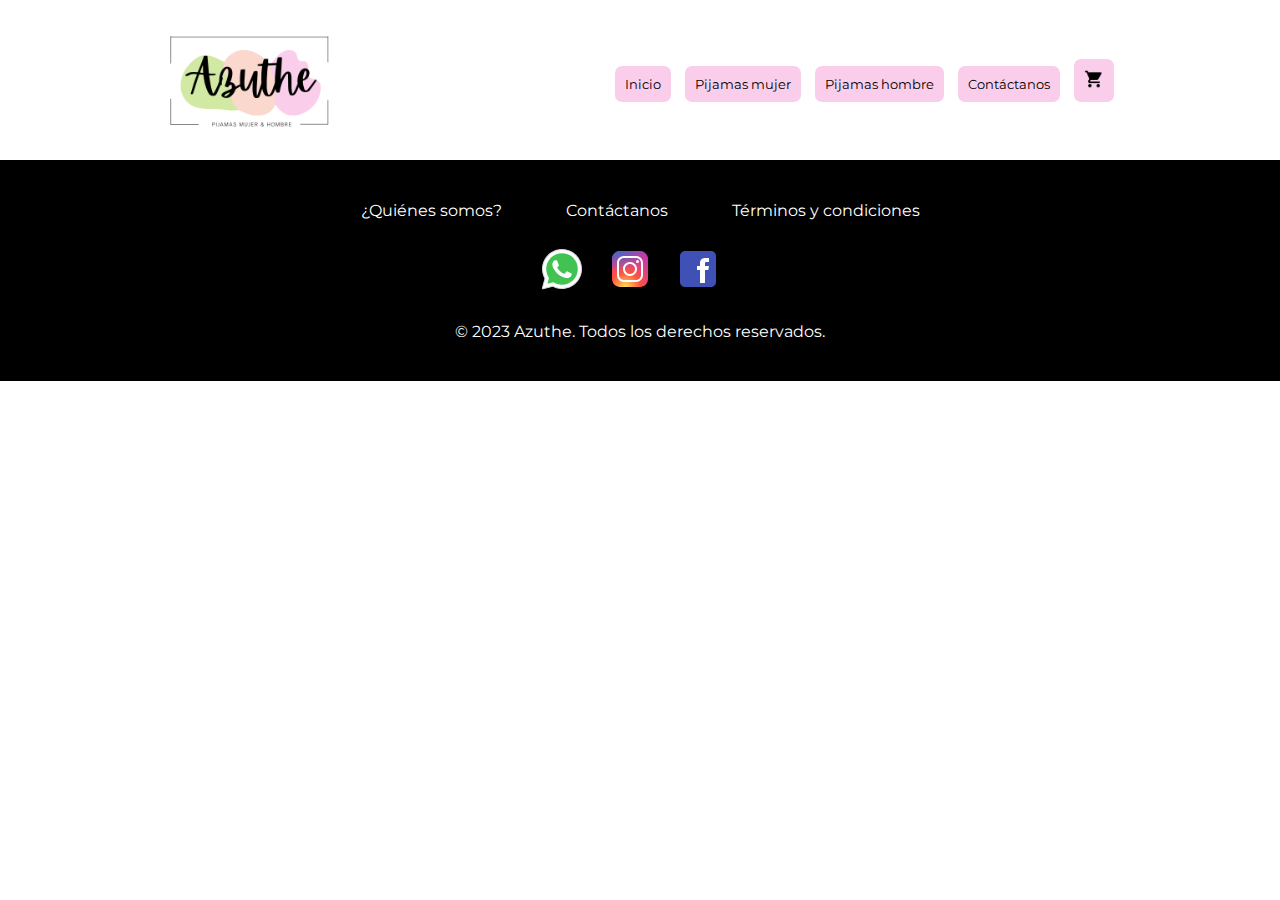
==== contacto.html @ 51ac1e92 "Avance parcial" ====
<!DOCTYPE html>
<html lang="es">
<head>
    <meta charset="UTF-8">
    <meta name="viewport" content="width=device-width, initial-scale=1.0">
    <title>Azuthe | Contacto</title>
    <link rel="stylesheet" href="CSS/mujer.css">
    <link href="https://fonts.googleapis.com/css2?family=Montserrat:wght@400;500;700&display=swap" rel="stylesheet">
</head>
<body>
    <header>
        <img class="logo" src="IMG/Azuthe.png" alt="Logo">
        <nav>
            <ul>
                <li> <button> <a href="index.html">Inicio</a> </button> </li>
                <li> <button><a href="mujer.html">Pijamas mujer</a></button> </li>
                <li> <button><a href="hombres.html">Pijamas hombre</a></button> </li>
                <li> <button><a href="contacto.html">Contáctanos</a></button> </li>
                <li> <button> <a href="carrito.html"><img src="IMG/carrito.png" height="20px" alt="Icono carrito de compras"></a></button> </li>
            </ul>
        </nav>
    </header>
    <footer>
        <ul>
            <li><a href="qsomos.html">¿Quiénes somos?</a> </li>
            <li><a href="contacto.html">Contáctanos</a> </li>
            <li><a href="t&c.html">Términos y condiciones</a></li>
        </ul>
            <div class="socialMedia">
                <a href="https://api.whatsapp.com/send?phone=573025672995" target="_blank"><img src="IMG/whatsapp.svg" alt="Link de acceso a whatsapp"></a>
                <a href="https://www.instagram.com/azuthe_clothes/?utm_source=ig_web_button_share_sheet&igshid=OGQ5ZDc2ODk2ZA==" target="_blank"><img src="IMG/instagram.svg" alt="Link de acceso a instagram"></a>
                <a href="https://www.facebook.com/azuthe.sleepwear?locale=es_LA" target="_blank"><img src="IMG/facebook.svg" alt="Link de acceso a Facebook"></a>
            </div>
        <p>© 2023 Azuthe. Todos los derechos reservados.</p>
    </footer>
</body>
</html>
---- CSS/mujer.css ----
:root {
    --negro: black;
    --blanco: white;
    --textColor: #d4fcfc;
    --subtitles: #8c34f4;
    --background: #ecdffb;
    --fondo: #f5daec;
}

* {
    margin: 0;
    padding: 0;
    box-sizing: border-box;
    font-family: 'Montserrat', sans-serif;
}

header {
    display: flex;
    flex-wrap: wrap;
    justify-content: space-around;
    align-items: center;
    padding: 20px;
    border-bottom: 0.5px solid;
    /* background-color: #faceeb; */
}

.logo {
    height: 100px;
    margin: 10px;
}

nav {
    text-align: center; 
}

nav ul {
    list-style: none; 
    
}

nav ul li {
    display: inline-block;
    margin-right: 10px; 
    text-decoration: none;
}

nav ul li button {
    border: none;
    padding: 10px;
    cursor: pointer;
    border-radius: 7px;
    transition: 0.4s;
    background-color: #faceeb;
    
}

button:hover{
    background-color: #f583cf;
}

nav a {
    text-decoration: none;
    color: black;
}

/* Aquí empieza el Footer */

footer {
    display: flex;
    flex-direction: column;
    flex-wrap: wrap;
    justify-content: center;
    align-items: center;
    padding: 40px;
    background-color: black;
}

footer ul li {
    display: inline;
    padding: 30px;
}

footer a {
    color: white;
    text-decoration: none;
}

.socialMedia {
    display: flex;
    flex-wrap: wrap;
    justify-content: center;
    align-items: center;
    padding: 25px;
}

.socialMedia img {
    margin-right: 20px;
}

footer p {
    color: white;
}
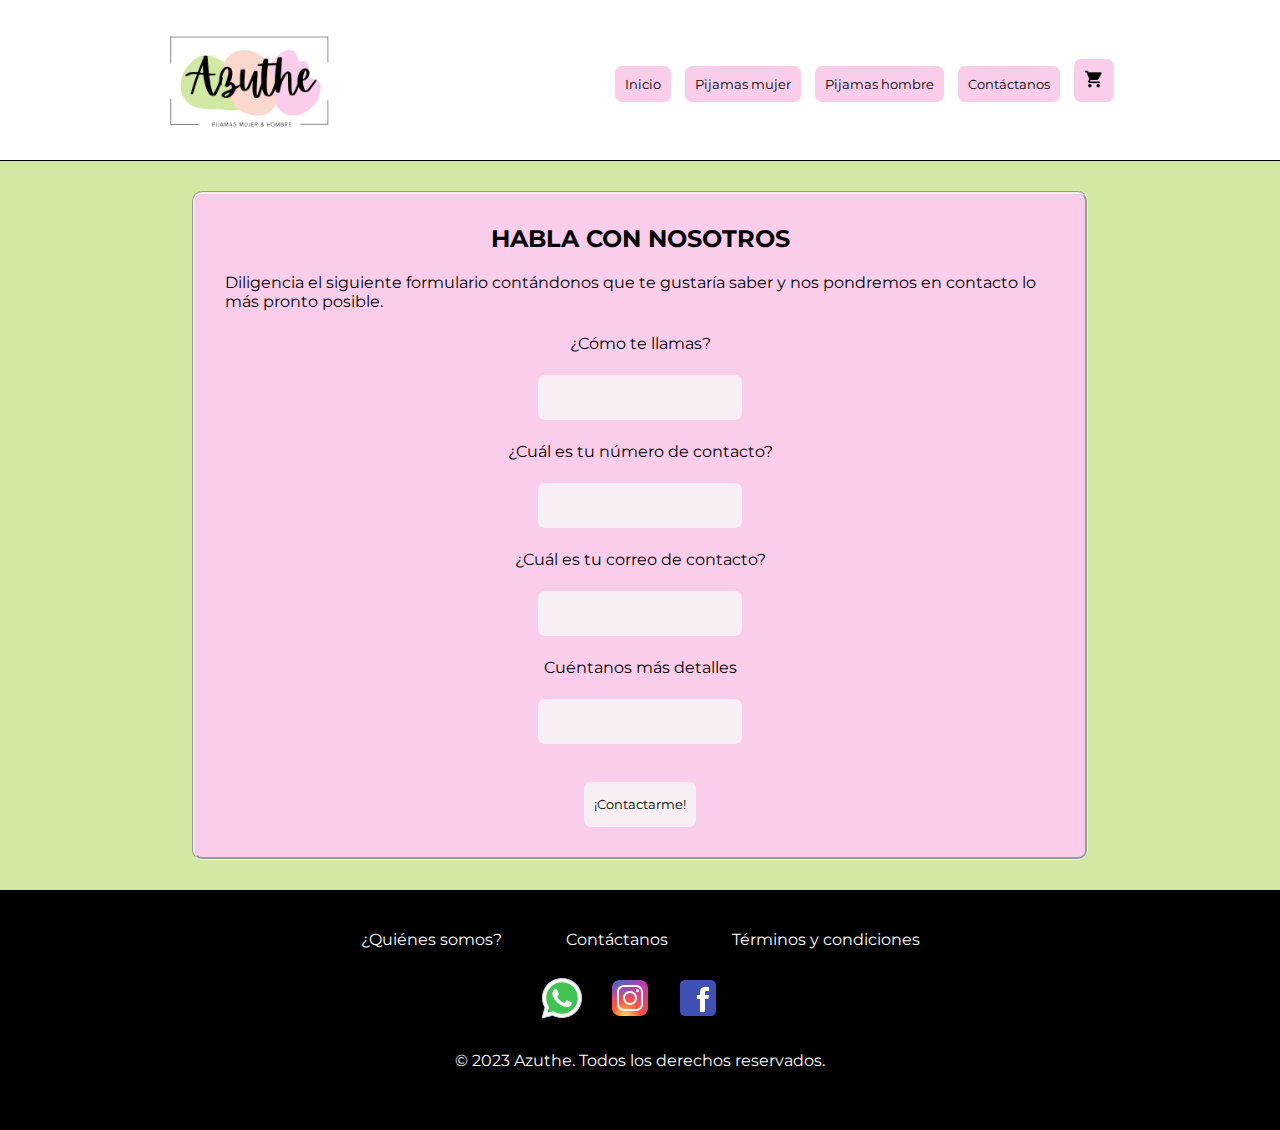
==== commit 02199795: "Formulario terminado" ====
--- a/contacto.html
+++ b/contacto.html
@@ -4,7 +4,7 @@
     <meta charset="UTF-8">
     <meta name="viewport" content="width=device-width, initial-scale=1.0">
     <title>Azuthe | Contacto</title>
-    <link rel="stylesheet" href="CSS/mujer.css">
+    <link rel="stylesheet" href="CSS/contacto.css">
     <link href="https://fonts.googleapis.com/css2?family=Montserrat:wght@400;500;700&display=swap" rel="stylesheet">
 </head>
 <body>
@@ -20,6 +20,24 @@
             </ul>
         </nav>
     </header>
+    <main>
+        <div class="form">
+            <h2>HABLA CON NOSOTROS</h2>
+            <p>Diligencia el siguiente formulario contándonos que te gustaría saber y nos pondremos en contacto lo más pronto posible.</p>
+            <form>
+                <label for="nombre">¿Cómo te llamas?</label><br>
+                <input type="text" id="nombre" name="nombre"><br>
+                <label for="number">¿Cuál es tu número de contacto?</label><br>
+                <input type="number" id="number" name="number"><br>
+                <label for="email">¿Cuál es tu correo de contacto?</label><br>
+                <input type="email" id="email" name="email"><br>
+                <label for="details">Cuéntanos más detalles</label><br>
+                <input type="text" id="details" name="details"><br><br>
+                <input id="bcontacto" type="button" value="¡Contactarme!" method="post" mailto:nanamatres501@gmail.com>   
+
+              </form>
+        </div>
+    </main>
     <footer>
         <ul>
             <li><a href="qsomos.html">¿Quiénes somos?</a> </li>
--- a/CSS/contacto.css
+++ b/CSS/contacto.css
@@ -0,0 +1,153 @@
+:root {
+    --negro: black;
+    --blanco: white;
+    --textColor: #d4fcfc;
+    --subtitles: #8c34f4;
+    --background: #ecdffb;
+    --fondo: #f5daec;
+}
+
+* {
+    margin: 0;
+    padding: 0;
+    box-sizing: border-box;
+    font-family: 'Montserrat', sans-serif;
+}
+
+header {
+    display: flex;
+    flex-wrap: wrap;
+    justify-content: space-around;
+    align-items: center;
+    padding: 20px;
+    border-bottom: 0.5px solid;
+    /* background-color: #faceeb; */
+}
+
+.logo {
+    height: 100px;
+    margin: 10px;
+}
+
+nav {
+    text-align: center; 
+}
+
+nav ul {
+    list-style: none; 
+    
+}
+
+nav ul li {
+    display: inline-block;
+    margin-right: 10px; 
+    text-decoration: none;
+}
+
+nav ul li button {
+    border: none;
+    padding: 10px;
+    cursor: pointer;
+    border-radius: 7px;
+    transition: 0.4s;
+    background-color: #faceeb;
+    
+}
+
+button:hover{
+    background-color: #f583cf;
+}
+
+nav a {
+    text-decoration: none;
+    color: black;
+}
+
+/* Aquí empieza el Main */
+
+main {
+    display: flex;
+    flex-wrap: wrap;
+    justify-content: center;
+    background-color: #d1e9a3;
+}
+
+main form {
+    display: flex;
+    flex-wrap: wrap;
+    flex-direction: column;
+    justify-content: center;
+    align-items: center;
+}
+
+main h2, p {
+    padding-bottom: 20px;
+}
+
+.form {
+    display: flex;
+    flex-wrap: wrap;
+    flex-direction: column;
+    align-items: center;
+    background-color: #faceeb;
+    width: 70%;
+    padding: 30px;
+    border-radius: 10px;
+    margin: 30px;
+    border-style: groove;
+}
+
+.form input, label {
+    line-height: 25px;
+}
+
+form input {
+    border: none;
+    padding: 10px;
+    cursor: pointer;
+    border-radius: 7px;
+    transition: 0.4s;
+    background-color: #f8eef5; 
+}
+
+#bcontacto button:hover {
+    background-color: #f583cf;
+}
+
+/* Aquí empieza el Footer */
+
+footer {
+    display: flex;
+    flex-direction: column;
+    flex-wrap: wrap;
+    justify-content: center;
+    align-items: center;
+    padding: 40px;
+    background-color: black;
+}
+
+footer ul li {
+    display: inline;
+    padding: 30px;
+}
+
+footer a {
+    color: white;
+    text-decoration: none;
+}
+
+.socialMedia {
+    display: flex;
+    flex-wrap: wrap;
+    justify-content: center;
+    align-items: center;
+    padding: 25px;
+}
+
+.socialMedia img {
+    margin-right: 20px;
+}
+
+footer p {
+    color: white;
+}